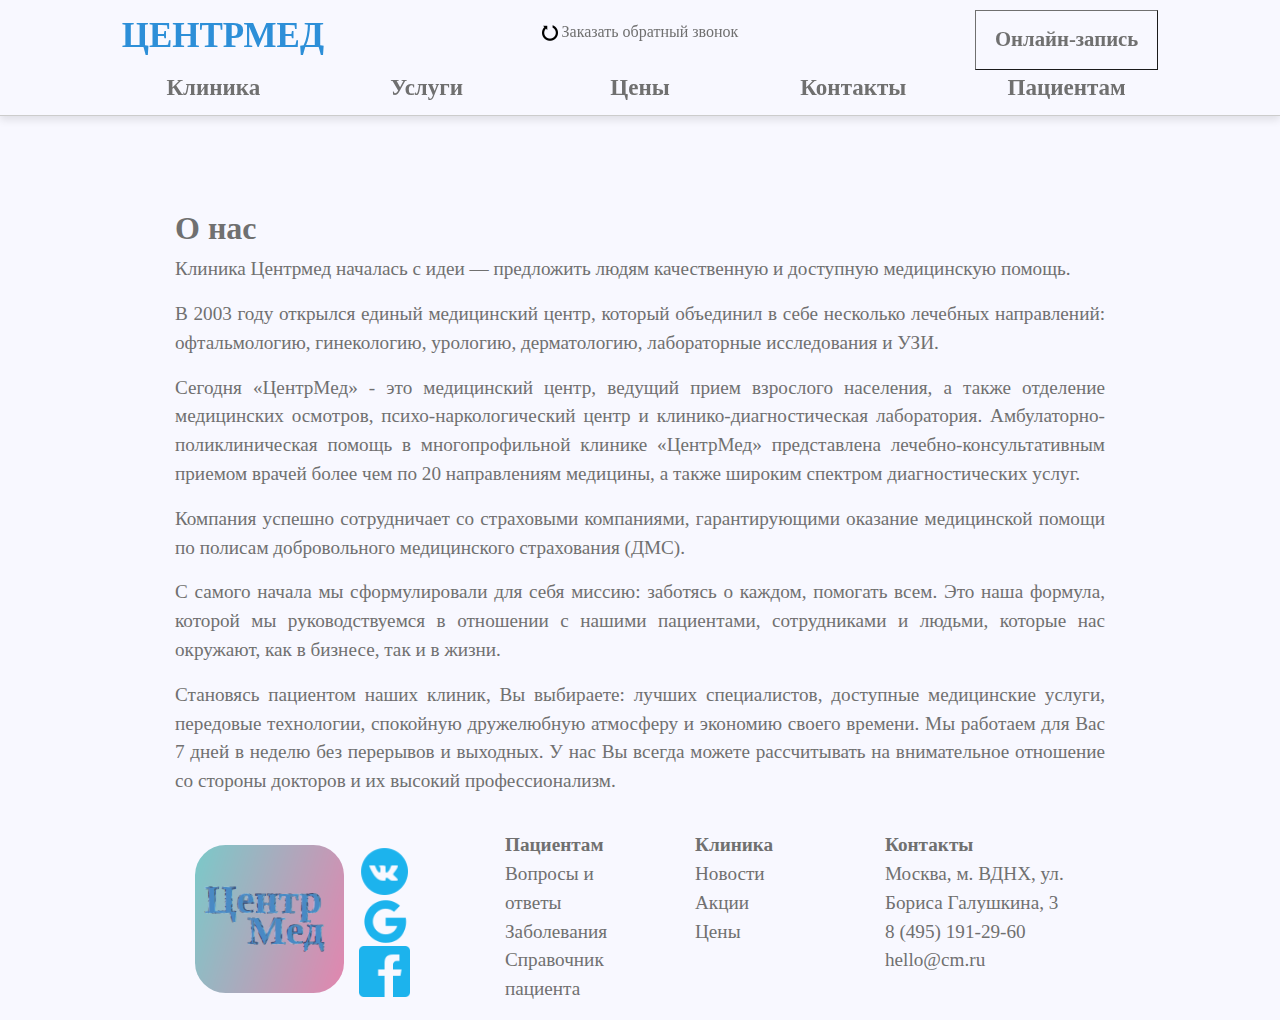
==== clinic.html @ 87211939 "media adaptiv" ====
<!doctype html>
<html lang="ru">
  <head>
    <!-- Required meta tags -->
    <meta charset="utf-8">
    <meta name="viewport" content="width=device-width, initial-scale=1, shrink-to-fit=no">

    <!-- Bootstrap CSS -->
    <link rel="stylesheet" href="https://stackpath.bootstrapcdn.com/bootstrap/4.4.1/css/bootstrap.min.css" integrity="sha384-Vkoo8x4CGsO3+Hhxv8T/Q5PaXtkKtu6ug5TOeNV6gBiFeWPGFN9MuhOf23Q9Ifjh" crossorigin="anonymous">
    
    <link rel="stylesheet" href="css/style.css" type="text/css">
    <link rel="stylesheet" href="css/style_media.css" type="text/css">

    <link rel="shortcut icon" href="media/logo.svg" type="image/png">

    <title>О нас</title>
  </head>
  <body>
    <script src="script.js"></script>
    <!-- Optional JavaScript -->
    <!-- jQuery first, then Popper.js, then Bootstrap JS -->
    <script src="https://code.jquery.com/jquery-3.4.1.slim.min.js" integrity="sha384-J6qa4849blE2+poT4WnyKhv5vZF5SrPo0iEjwBvKU7imGFAV0wwj1yYfoRSJoZ+n" crossorigin="anonymous"></script>
    <script src="https://cdn.jsdelivr.net/npm/popper.js@1.16.0/dist/umd/popper.min.js" integrity="sha384-Q6E9RHvbIyZFJoft+2mJbHaEWldlvI9IOYy5n3zV9zzTtmI3UksdQRVvoxMfooAo" crossorigin="anonymous"></script>
    <script src="https://stackpath.bootstrapcdn.com/bootstrap/4.4.1/js/bootstrap.min.js" integrity="sha384-wfSDF2E50Y2D1uUdj0O3uMBJnjuUD4Ih7YwaYd1iqfktj0Uod8GCExl3Og8ifwB6" crossorigin="anonymous"></script>
    <div class = "hier container-fluid">
      <div class = "row">
        <div class = "logo col-md-2 offset-md-1 col-sm-12">
          <b><a href="index.html">ЦЕНТРМЕД</a></b></div>
        <div class = "call col-md-4 offset-md-1 col-sm-6" align="center">
          <a href = "#" data-toggle="modal" data-target="#exampleModalCenter2">
            <img src = "media/icon.png" width="16px">
            Заказать обратный звонок</a>
        </div>
        <div class = "col-md-2 offset-md-1 col-sm-6">
          <a href="record.html">
          <button class = 'record' href = "record.html"><b>Онлайн-запись</b></button>
        </div>
      </div>
      <div class = "row">
        <div class = "col-md-2 offset-md-1 col-sm-3" align="center">
          <a href="clinic.html"><b>Клиника</b></a>
        </div>
        <div class = "col-md-2 col-sm-3"align="center">
          <a href="services.html"><b>Услуги</b></a>
        </div>
        <div class = "col-md-2 col-sm-3" align="center">
          <a href="prices.html"><b>Цены</b></a>
          </div>
        <!--<div class = "col-2" align="center">
          <a href="doctors.html"><b>Врачи</b></a>
        </div>-->
        <div class = "col-md-2 col-sm-3" align="center">
          <a href="contacts.html"><b>Контакты</b></a>
        </div>
        <div class = "col-md-2 col-sm-3" align="center">
          <a href="to_patients.html"><b>Пациентам</b></a>
          </div>
      </div>
    </div>

    <div class="modal fade" id="exampleModalCenter2" tabindex="-1" role="dialog" aria-labelledby="exampleModalCenter2Title" aria-hidden="true">
      <div class="modal-dialog modal-dialog-centered" role="document">
        <div class="modal-content">
          <div class="modal-header">
            <h5 class="modal-title" id="exampleModalLongTitle">Заказать обратный звонок</h5>
            <button type="button" class="close" data-dismiss="modal" aria-label="Close">
              <span aria-hidden="true">&times;</span>
            </button>
          </div>
          <div class="modal-body">
            <form>
              <div class="form-group">
                <label for="name">ФИО</label>
                <input type="text" class="form-control" id="name" placeholder="Иванов Иван Иванович">
              </div>
              <div class="form-group">
                <label for="number">Номер телефона</label>
                <input type="phone" class="form-control" id="number" placeholder="+7(922)1212120">
              </div>
            </form>
            <div class="modal-footer">
              <button type="button" class="btn btn-secondary" data-dismiss="modal">Закрыть</button>
             <button type="button" class="btn btn-primary" data-toggle="modal" data-target="#name" data-dismiss="modal">Отправить</button>
            </div>
          </div>
        </div>
      </div>
    </div>

    <div class = "after-menu info container-fluid">
      <div class = "row justify-content-center">
        <div class = "col-md-9" align="justify">
          <br>
          <h2 align="left"><b>О нас</b></h2>

          <p>Клиника Центрмед началась с идеи — предложить людям качественную и доступную медицинскую помощь.</p>

          <p>В 2003 году открылся единый медицинский центр, который объединил в себе несколько лечебных 
          направлений: офтальмологию, гинекологию, урологию, дерматологию, лабораторные исследования и УЗИ.</p>

          <p>Сегодня «ЦентрМед» - это медицинский центр, ведущий прием взрослого населения, а также отделение медицинских осмотров, психо-наркологический центр и клинико-диагностическая лаборатория. Амбулаторно-поликлиническая помощь в многопрофильной клинике «ЦентрМед» представлена лечебно-консультативным приемом врачей более чем по 20 направлениям медицины, а также широким спектром диагностических услуг.</p>

          <p>Компания успешно сотрудничает со страховыми компаниями, гарантирующими оказание медицинской помощи по полисам добровольного медицинского страхования (ДМС). </p>

          <p>С самого начала мы сформулировали для себя миссию: заботясь о каждом, помогать всем. 
          Это наша формула, которой мы руководствуемся в отношении с нашими пациентами, сотрудниками и 
          людьми, которые нас окружают, как в бизнесе, так и в жизни.</p>

          <p>Становясь пациентом наших клиник, Вы выбираете: лучших специалистов, доступные медицинские услуги, передовые технологии, спокойную дружелюбную атмосферу и экономию своего времени.
          Мы работаем для Вас 7 дней в неделю без перерывов и выходных. У нас Вы всегда можете рассчитывать на внимательное отношение со стороны докторов и их высокий профессионализм.</p>
        </div>
      </div>
    </div>


    <footer class = "container">
      <div class = "row">
        <div class = "sosials col-md-3 offset-md-1" align = left>
          <img onclick="img_click()" onmouseenter="img_enter()" onmouseleave="img_leave()" id="logomed" src = 'media/cmg.svg' width="70%" class = 'logobot'>
          <div class = "icon">
            <a href="#">
              <img src = "media/vk.png" width="20%">
            </a>
            <a href="#">
              <img src = "media/google.png" width="20%">
            </a>
            <a href="#">
              <img src = "media/facebook.png" width="20%">
            </a>
          </div>
        </div>
        <div class = "col-md-2 col-sm-4">
          <ul>
            <li><a href="to_patients.html"><b>Пациентам</b></a></li>
            <li><a href="questions.html">Вопросы и ответы</a></li>
            <li><a href="diseases.html">Заболевания</a></li>
            <li><a href="directory.html">Справочник пациента</a></li>
          </ul>
        </div>
        <div class = "col-md-2 col-sm-4">
          <ul>
            <li><a href="clinic.html"><b>Клиника</b></a></li>
            <li><a href="news.html">Новости</a></li>
            <li><a href="stocks.html">Акции</a></li>
            <li><a href="prices.html">Цены</a></li>
          </ul>
        </div>
        <div class = "col-md-3 col-sm-4">
          <ul>
            <li><a href="contacts.html"><b>Контакты</b></a></li>
            <li>Москва, м. ВДНХ, 
            ул. Бориса Галушкина, 3</li>
            <li>8 (495) 191-29-60</li>
            <li>hello@cm.ru</li>
          </ul>
        </div>
      </div>
    </footer>
 </body>
</html>
---- css/style.css ----
body{
  color: #707070;
  font-family: 'Segoe UI';
  font-size: 1.2em;
  /*background: #FFFAFA; F8F8FF*/
  background: #F8F8FF;
  width: 100%;
  max-width: 100%;
  overflow-x: hidden;
}

ul {
	list-style: none; /*убираем маркеры списка*/
	margin-top: 1em; /*убираем верхнее и нижнее поле, равное 1em*/
}

.logo a{
  text-decoration: none;
  color: #2D8FD8;
}
.logo a:visited,
.logo a:active,
.logo a:hover{
  color: #2D8FD8;
}

a img{
  text-decoration: none;
}

a{
  color:#707070;
}
a:visited,
a:active,
a:hover{
	color: #707070;
}

.logo{
	font-size: 35px;
	font-family: 'Segoe UI';
	color: #2D8FD8;
}
.call{
	font-size: 16px;
	margin-top: 10px;
}
.col-sm-6{
  width:50%;
}

.hier{
	padding-top: 10px;
	border: 10px;
  padding-bottom: 10px;
  border-bottom: 1px #ccc solid;
  box-shadow: 0 4px 8px rgba(0,0,0,.1);
  position: fixed;
  top: 0;
  background: #F8F8FF;
  z-index: 50;
  font-size: 1.2em;
}
.col-sm-3{
  width:30%;
}

.after-menu{
  padding-top: 120px;
}

.hier-record{
  margin-top: 10px;
  font-size: 0.8em;
}

.hier-record img{
  max-width: 180%;
}

.slider{
	margin-top: -12px;
	margin-bottom: 10px;
  justify-content: center;
}
.text-slider{
  position: absolute;
  top: 46%;
  left: 16%;
  max-width: 520px;
  font-size: 2.5em;
  line-height: 1.2em;
  color:white;
}
.shadow{
  position: absolute;
  right: 0px;
  width: 100%;
  bottom:0;
  height: 700px;
  background: linear-gradient(to top,rgba(0,0,0,.4),rgba(0,0,0,0) 75%);
  pointer-events: none;
  content: "";
}
.slider {
  padding-right: 0px;
  padding-left: 0px;
  margin-left: 0px;
  width: 100%;
  position: relative;
}
#slide_id{
  width:100%;
  height:100%;/*580px*/
}
.sl-max{
  position: relative;
  height: 700px;
}

.slider a{
  z-index: 5;
}
.slider .col-12{
  padding:0px;
}

.slider__control {
  position: absolute;
  top: 60%;
  display: flex;
  align-items: center;
  justify-content: center;
  width: 50px;
  color: #fff;
  text-align: center;
  opacity: 0.5;
  height: 80px;
  transform: translateY(-50%);
  background: rgba(0, 0, 0, 0.5);
}

.slider__control:hover,
.slider__control:focus {
  color: #fff;
  text-decoration: none;
  outline: 0;
  opacity: 0.9;
}

.slider__control_prev {
  left: 0;
}

.slider__control_next {
  right:0;
}

.slider__control::before {
  content: "";
  display: inline-block;
  width: 30px;
  height: 30px;
  background: transparent no-repeat center center;
  background-size: 100% 100%;
}

.slider__control_prev::before {
  background-image: url("data:image/svg+xml;charset=utf8,%3Csvg xmlns='http://www.w3.org/2000/svg' fill='%23fff' viewBox='0 0 8 8'%3E%3Cpath d='M5.25 0l-4 4 4 4 1.5-1.5-2.5-2.5 2.5-2.5-1.5-1.5z'/%3E%3C/svg%3E");
}

.slider__control_next::before {
  background-image: url("data:image/svg+xml;charset=utf8,%3Csvg xmlns='http://www.w3.org/2000/svg' fill='%23fff' viewBox='0 0 8 8'%3E%3Cpath d='M2.75 0l-1.5 1.5 2.5 2.5-2.5 2.5 1.5 1.5 4-4-4-4z'/%3E%3C/svg%3E");
}

.sosials img{
  float:left;
  margin-top: 18px;
}

.logobot{
  padding: 15px;
}

.sosials a{
  margin-top: 10px;
}
.icon{
  margin-top: 35px;
}
.icon img{
  margin-top:-1px;
}

.search{
  padding-top: 3px;
  margin-top:10px;
  height: 40px; /* Размеры */
  outline: 2px solid #707070; 
  border: 1px solid #fff; 
  color: #707070;;
  background: #F8F8FF;
}

.button-search{
  min-width: 10%;
  margin-left: 15px;
  margin-top:10px;
  padding-top:2px;
  height: 40px;
  color: #F8F8FF;
  background-color:#2D8FD8;
  border-radius: 25px;
  border:0px;
}

.doctor{
  margin-top:20px;
  min-height: 300px;
  background-color:#DBE9EB;
  border-top-right-radius: 30px;
  border-top-left-radius: 30px;
}


.photo img{
  border-radius: 50%;
  width: 110%;
  margin-top: 50px;
  float: left;
}

.text-doctor{
  font-size: 0.8em;
  margin-top: 2%;

}

.text-doctor h2{
  font-size: 1.25em;
}

.text-doctor img{
  margin-bottom: 5px;
  width: 5%;
}

.time-ago{
  margin-top: 20%;
  font-size: 0.85em;

}

.record{
  border-width: 1px;
  color: #707070;
  border-color: #707070;
  background: #F8F8FF;
  width: 100%;
  font-size: 0.9em;
  height: 60px;
}
.col-sm-4 .record{
  width:50%;
}

.record:focus,
.record:hover{
  background: linear-gradient(135deg,#79CBCA,#E684AE);
  border-width: 0px;
  color: #F8F8FF;
}

.record-panel{
  font-size: 0.8em;
  margin-top: 2%;
}

.record-panel p{
  margin-bottom: 7px;
  font-size: 0.98em;
  float:left;
  margin-left:5px;
  
}

.button-panel button{
  height: 33px;
  min-width: 100px;
  color: #707070;
  background-color: #F8F8FF;
  border:0px;
  margin-right: 10px;/*2%*/
  float: center;

}

.button-panel .left{
  border-radius: 20px;
  border-top-left-radius: 0px;
}

.button-panel .right{
  border-radius: 20px;
  border-top-right-radius: 0px;
}

.button-panel .center{
  border-radius: 20px;
}

.button-panel button:hover,
.button-panel button:focus{
  color: #F8F8FF;
  background-color: #2D8FD8;
}

.button-panel .activ{
  color: #F8F8FF;
  background-color: #2D8FD8;
}

.time-panel{
  padding-left: 6%;
}

.time-panel button{
  height: 30px;
  min-width: 19%;
  color: #707070;
  background-color: #F8F8FF;
  border: 0px;
  margin-right: 1em;/*6%*/
  margin-top: 0.8em;
  float: left;
  border-radius: 3px;
}

.time-panel button:hover,
.time-panel button:focus{
  color: #F8F8FF;
  background-color: #2D8FD8;
}

.time-panel .activ{
  color: #F8F8FF;
  background-color: #2D8FD8;
}

.record-panel .number{
  margin-top: 7%;
  font-size: 0.98em;
}

.form-group{
  margin: 5px;
}
.form-group label{
  font-size: 0.98em;
}
---- css/style_media.css ----
@media (min-width: 319px) {
  .slider{
    margin-top: 60px;
  }
  .sosials{
    display: none;
  }
  .inform h2{
    font-size: 1em;
  }
  .slider__control {
    width: 20px;
    height: 30px;
  }
  .info{
    margin-top: 60px;
  }
  .hier{
    font-size: 0.9em;
  }
  .sl-max{
    height: 265px;
  }
  .slider__control {
    top: 70%;
  }
  #slide_id{
    height:100%;
  }
  .text-slider{
    top: 60%;
    left: 10%;
    width: 140px;
    font-size: 0.7em;
    line-height: 1em;
    color:white;
  }
}

@media (min-width: 374px) {
  .slider{
    margin-top: 60px;
  }
  .sosials{
    display: none;
  }
  .inform h2{
    font-size: 1em;
  }
  .slider__control {
    width: 20px;
    height: 30px;
  }
  .info{
    margin-top: 60px;
  }
  .hier{
    font-size: 0.9em;
  }
  .sl-max{
    height: 289px;
  }
  .slider__control {
    top: 70%;
  }
  #slide_id{
    height:100%;
  }
  .text-slider{
    top: 60%;
    left: 10%;
    width: 185px;
    font-size: 0.9em;
    line-height: 1em;
    color:white;
  }
}

@media (min-width: 425px) {
  .slider{
    margin-top: 60px;
  }
  .sosials{
    display: none;
  }
  .inform h2{
    font-size: 1em;
  }
  .slider__control {
    width: 20px;
    height: 30px;
  }
  .info{
    margin-top: 60px;
  }
  .hier{
    font-size: 0.9em;
  }
  .sl-max{
    height: 310px;
  }
  .slider__control {
    top: 70%;
  }
  #slide_id{
    height:100%;
  }
  .text-slider{
    top: 60%;
    left: 10%;
    width: 185px;
    font-size: 0.9em;
    line-height: 1em;
    color:white;
  }
}

@media (min-width: 767px) {
  .slider{
    margin-top: -15px;
  }
  .sosials{
    display: inline;
  }
  .inform h2{
    font-size: 1em;
  }
  .slider__control {
    width: 20px;
    height: 30px;
  }
  .info{
    margin-top: 60px;
  }
  .hier{
    font-size: 0.9em;
  }
  .sl-max{
    height: 451px;
  }
  .slider__control {
    top: 60%;
  }
  #slide_id{
    height:100%;
  }
  .text-slider{
    top: 50%;
    left: 16%;
    width: 290px;
    font-size: 1.4em;
    line-height: 1em;
    color:white;
  }
}
@media (min-width: 1023px) {
  body{
    font-size: 1.2em;
  }
  .slider{
    margin-top: -12px;
  }
  .inform h2{
    font-size: 1.6em;
  }
  .slider__control {
    width: 50px;
    height: 80px;
}
  .info{
    margin-top: 60px;
  }
  .hier{
    font-size: 1.2em;
  }
  .sl-max{
    height: 557px;
  }
  .slider__control {
    top: 60%;
  }
  #slide_id{
    height:100%;
  }
  .text-slider{
    top: 46%;
    left: 10%;
    width: 520px;
    font-size: 2.5em;
    line-height: 1.2em;
  }
}

@media (min-width: 1030px) {
    .sl-max{
    height: 692px;
  }
}
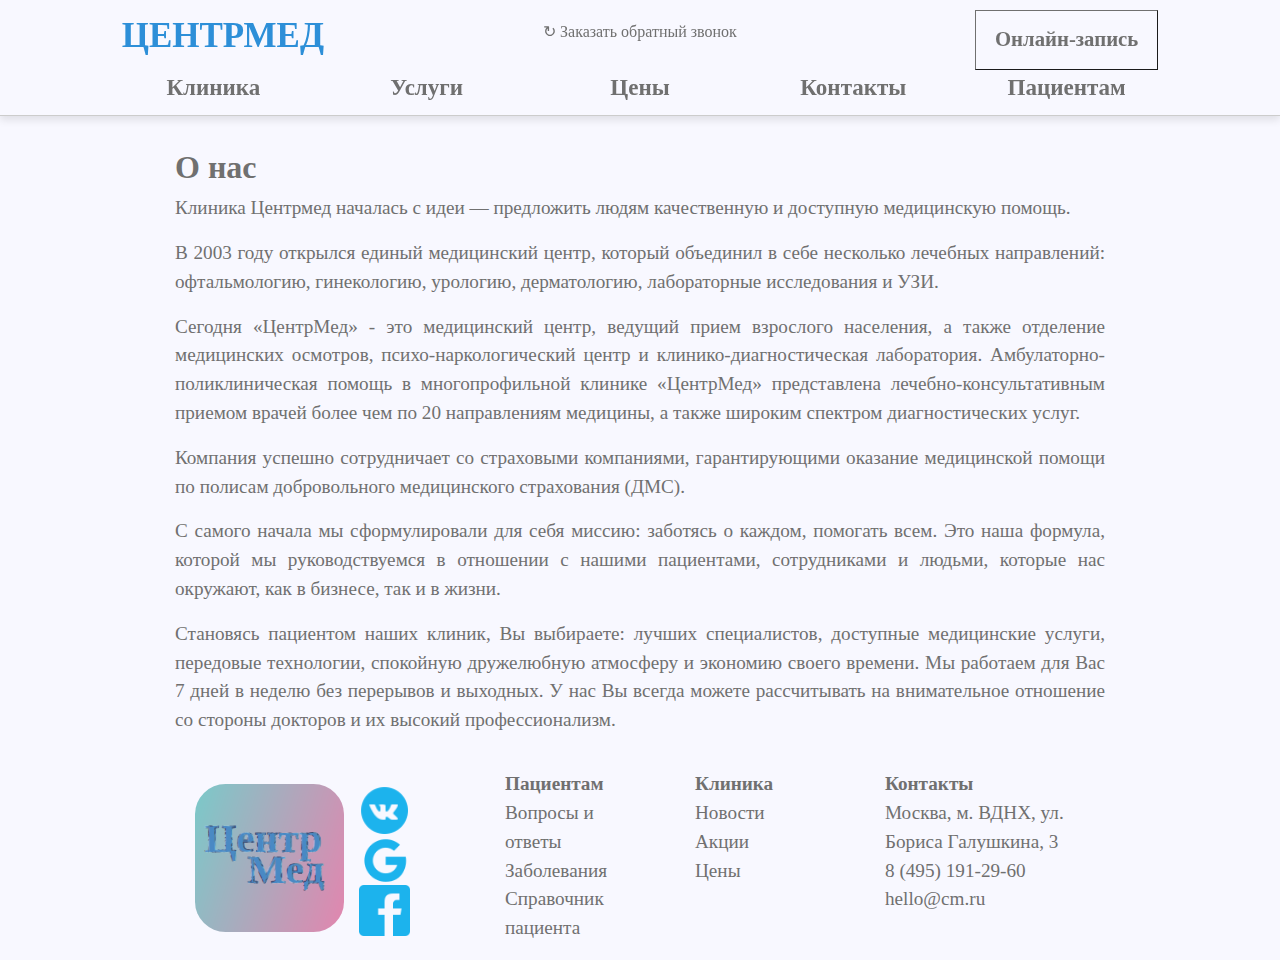
==== commit 973a0ebc: "icon call" ====
--- a/clinic.html
+++ b/clinic.html
@@ -28,8 +28,7 @@
           <b><a href="index.html">ЦЕНТРМЕД</a></b></div>
         <div class = "call col-md-4 offset-md-1 col-sm-6" align="center">
           <a href = "#" data-toggle="modal" data-target="#exampleModalCenter2">
-            <img src = "media/icon.png" width="16px">
-            Заказать обратный звонок</a>
+            <a href="#" data-toggle="modal" data-target="#exampleModalCenter2"> &#8635 Заказать обратный звонок</a>
         </div>
         <div class = "col-md-2 offset-md-1 col-sm-6">
           <a href="record.html">
--- a/css/style.css
+++ b/css/style.css
@@ -99,7 +99,7 @@
   width: 100%;
   bottom:0;
   height: 700px;
-  background: linear-gradient(to top,rgba(0,0,0,.4),rgba(0,0,0,0) 75%);
+  background: linear-gradient(to top,rgba(0,0,0,.6),rgba(0,0,0,0) 75%);
   pointer-events: none;
   content: "";
 }
@@ -358,4 +358,4 @@
 }
 .form-group label{
   font-size: 0.98em;
-}
+}--- a/css/style_media.css
+++ b/css/style_media.css
@@ -19,7 +19,7 @@
     font-size: 0.9em;
   }
   .sl-max{
-    height: 265px;
+    height: 100%;
   }
   .slider__control {
     top: 70%;
@@ -35,6 +35,12 @@
     line-height: 1em;
     color:white;
   }
+  .heading h2{
+    font-size: 0.7em;
+  }
+  .crawl p{
+    font-size: 0.6em;
+  }
 }
 
 @media (min-width: 374px) {
@@ -58,7 +64,7 @@
     font-size: 0.9em;
   }
   .sl-max{
-    height: 289px;
+    height: 100%;
   }
   .slider__control {
     top: 70%;
@@ -74,6 +80,12 @@
     line-height: 1em;
     color:white;
   }
+    .heading h2{
+    font-size: 0.8em;
+  }
+  .crawl p{
+    font-size: 0.7em;
+  }
 }
 
 @media (min-width: 425px) {
@@ -97,7 +109,7 @@
     font-size: 0.9em;
   }
   .sl-max{
-    height: 310px;
+   height: 100%;
   }
   .slider__control {
     top: 70%;
@@ -113,6 +125,12 @@
     line-height: 1em;
     color:white;
   }
+    .heading h2{
+    font-size: 0.9em;
+  }
+  .crawl p{
+    font-size: 0.8em;
+  }
 }
 
 @media (min-width: 767px) {
@@ -130,13 +148,13 @@
     height: 30px;
   }
   .info{
-    margin-top: 60px;
-  }
-  .hier{
-    font-size: 0.9em;
-  }
-  .sl-max{
-    height: 451px;
+    margin-top: -10px;
+  }
+  .hier{
+    font-size: 0.9em;
+  }
+  .sl-max{
+    height: 100%;
   }
   .slider__control {
     top: 60%;
@@ -152,6 +170,12 @@
     line-height: 1em;
     color:white;
   }
+    .heading h2{
+    font-size: 1em;
+  }
+  .crawl p{
+    font-size: 0.9em;
+  }
 }
 @media (min-width: 1023px) {
   body{
@@ -168,13 +192,13 @@
     height: 80px;
 }
   .info{
-    margin-top: 60px;
+    margin-top: -7px;
   }
   .hier{
     font-size: 1.2em;
   }
   .sl-max{
-    height: 557px;
+    height: 100%;
   }
   .slider__control {
     top: 60%;
@@ -189,10 +213,19 @@
     font-size: 2.5em;
     line-height: 1.2em;
   }
+    .heading h2{
+    font-size: 1.5rem;
+  }
+  .crawl p{
+    font-size: 1em;
+  }
 }
 
 @media (min-width: 1030px) {
-    .sl-max{
+  .sl-max{
     height: 692px;
   }
-}
+  .info{
+    margin-top: -1px;
+  }
+}
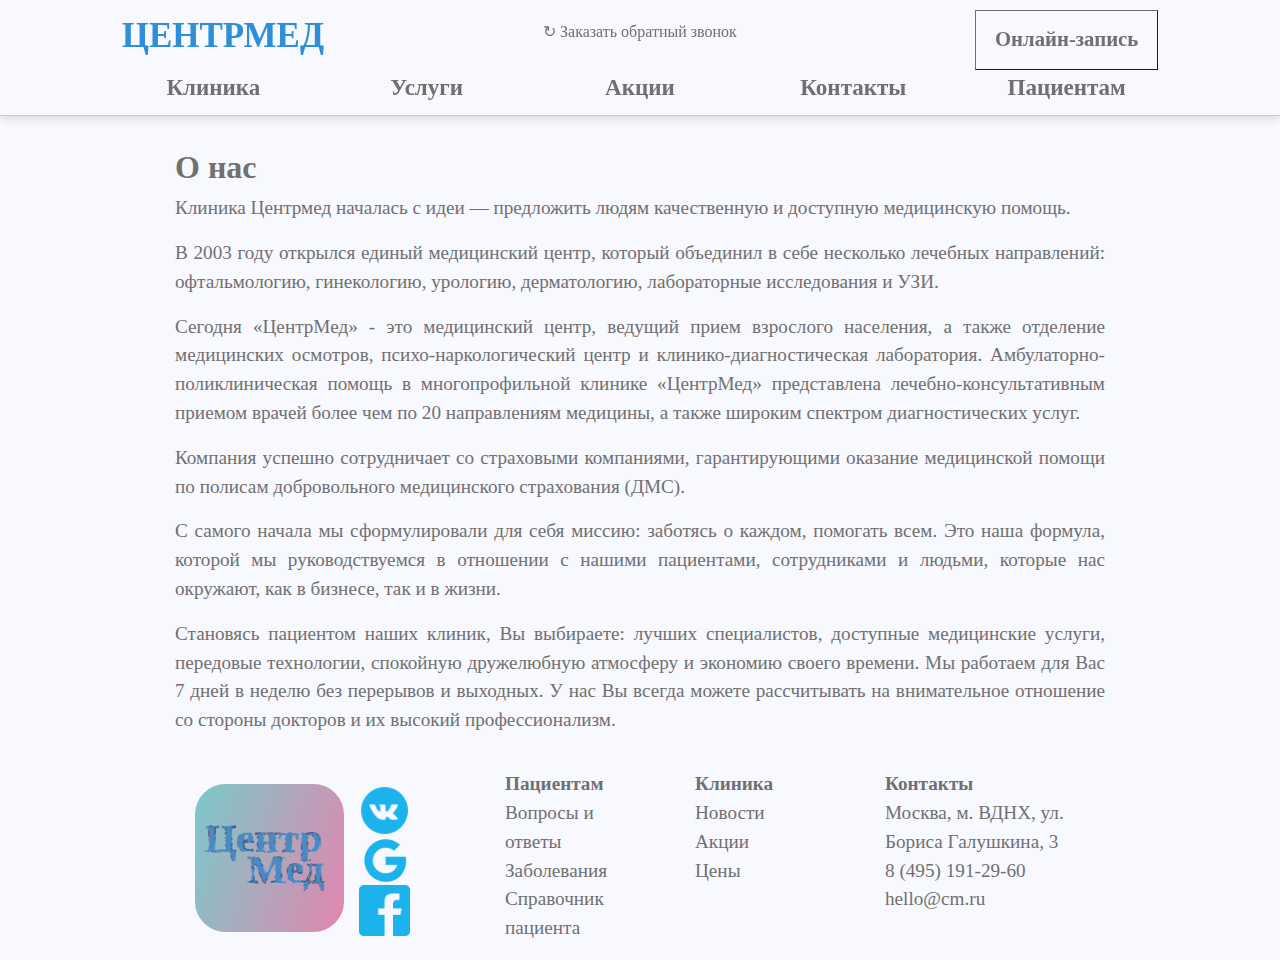
==== commit b2dc9c1f: "add stocks.html, change menu" ====
--- a/clinic.html
+++ b/clinic.html
@@ -43,7 +43,7 @@
           <a href="services.html"><b>Услуги</b></a>
         </div>
         <div class = "col-md-2 col-sm-3" align="center">
-          <a href="prices.html"><b>Цены</b></a>
+          <a href="stocks.html"><b>Акции</b></a>
           </div>
         <!--<div class = "col-2" align="center">
           <a href="doctors.html"><b>Врачи</b></a>
@@ -76,15 +76,35 @@
                 <label for="number">Номер телефона</label>
                 <input type="phone" class="form-control" id="number" placeholder="+7(922)1212120">
               </div>
+               <div class="modal-footer">
+              <button type="button" class="btn btn-secondary" data-dismiss="modal">Закрыть</button>
+              <button type="button" class="btn btn-primary" data-toggle="modal" data-target="#call-form-answers" data-dismiss="modal">Отправить</button>
+            </div>
             </form>
+          </div>
+        </div>
+      </div>
+    </div>
+
+    <div class="modal fade" id="call-form-answers" tabindex="-1" role="dialog" aria-labelledby="nametitle" aria-hidden="true">
+      <div class="modal-dialog modal-dialog-centered" role="document">
+        <div class="modal-content">
+          <div class="modal-header">
+            <h5 class="modal-title" id="exampleModalLongTitle">Ожидайте звонка</h5>
+            <button type="button" class="close" data-dismiss="modal" aria-label="Close">
+              <span aria-hidden="true">&times;</span>
+            </button>
+          </div>
+          <div class="modal-body">
+            <label for="name">Ваша заявка принята! Администратор в ближайшее время свяжется с вами.</label>
             <div class="modal-footer">
               <button type="button" class="btn btn-secondary" data-dismiss="modal">Закрыть</button>
-             <button type="button" class="btn btn-primary" data-toggle="modal" data-target="#name" data-dismiss="modal">Отправить</button>
             </div>
           </div>
         </div>
       </div>
     </div>
+
 
     <div class = "after-menu info container-fluid">
       <div class = "row justify-content-center">
@@ -141,7 +161,7 @@
             <li><a href="clinic.html"><b>Клиника</b></a></li>
             <li><a href="news.html">Новости</a></li>
             <li><a href="stocks.html">Акции</a></li>
-            <li><a href="prices.html">Цены</a></li>
+            <li><a href="services.html">Цены</a></li>
           </ul>
         </div>
         <div class = "col-md-3 col-sm-4">
--- a/css/style_media.css
+++ b/css/style_media.css
@@ -229,3 +229,12 @@
     margin-top: -1px;
   }
 }
+
+@media (max-width: 320px) {
+  .hier-record{
+    margin-top: 90px;
+  }
+  .heading-record h2{
+    font-size: 1em;
+  }
+}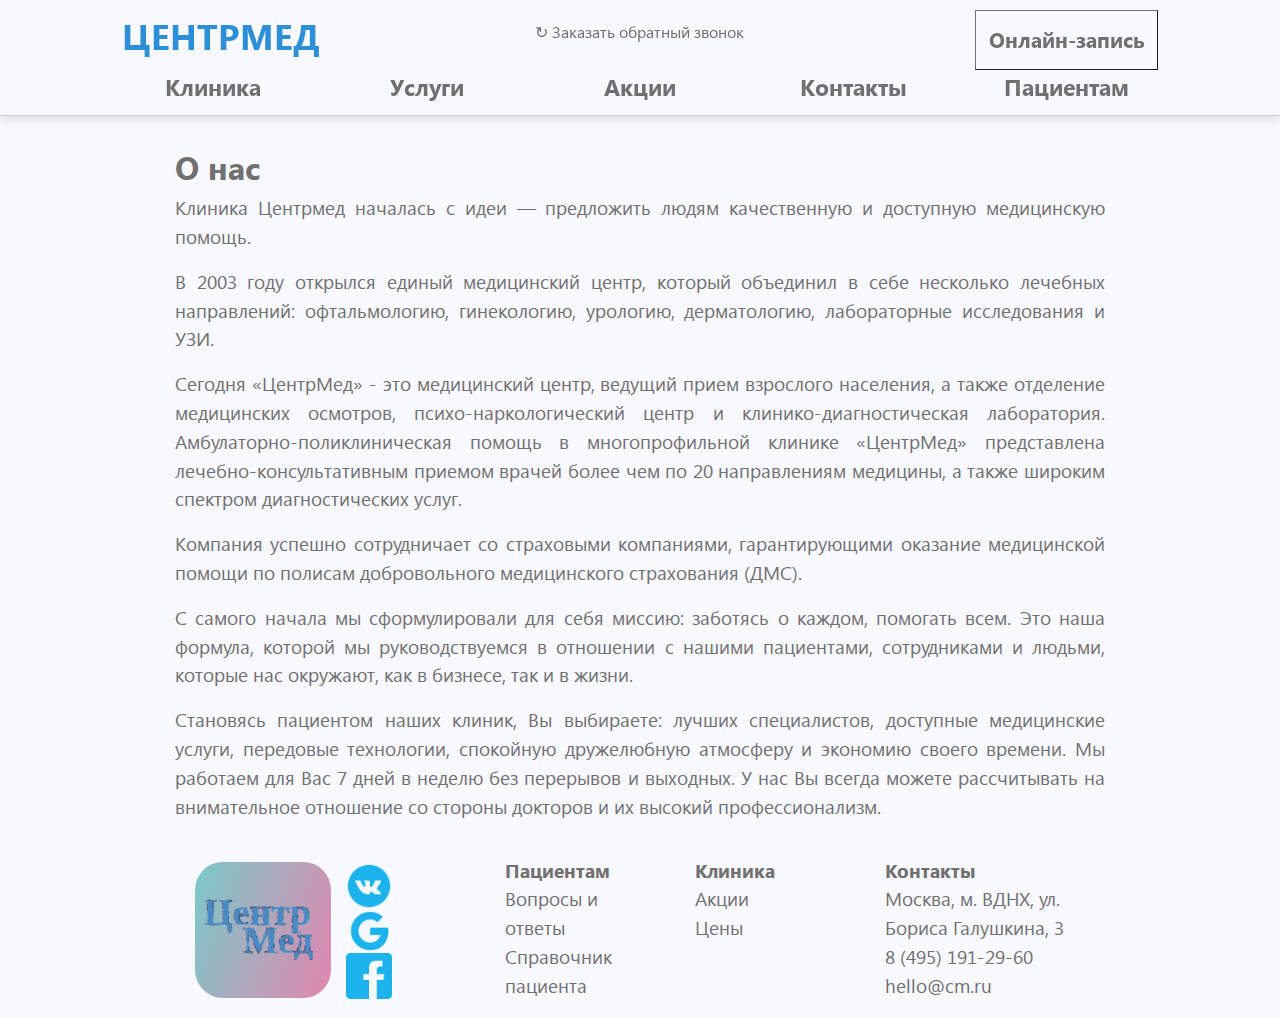
==== commit 78d360f5: "fixed footer, made to_patient" ====
--- a/clinic.html
+++ b/clinic.html
@@ -135,33 +135,31 @@
     <footer class = "container">
       <div class = "row">
         <div class = "sosials col-md-3 offset-md-1" align = left>
-          <img onclick="img_click()" onmouseenter="img_enter()" onmouseleave="img_leave()" id="logomed" src = 'media/cmg.svg' width="70%" class = 'logobot'>
+          <img onclick="img_click()" onmouseenter="img_enter()" onmouseleave="img_leave()" id="logomed" src = 'media/cmg.svg' width="65%" class = 'logobot'>
           <div class = "icon">
             <a href="#">
-              <img src = "media/vk.png" width="20%">
+              <img src = "media/vk.png" width="18%">
             </a>
             <a href="#">
-              <img src = "media/google.png" width="20%">
+              <img src = "media/google.png" width="18%">
             </a>
             <a href="#">
-              <img src = "media/facebook.png" width="20%">
+              <img src = "media/facebook.png" width="18%">
             </a>
           </div>
         </div>
         <div class = "col-md-2 col-sm-4">
           <ul>
             <li><a href="to_patients.html"><b>Пациентам</b></a></li>
-            <li><a href="questions.html">Вопросы и ответы</a></li>
-            <li><a href="diseases.html">Заболевания</a></li>
+            <li><a href="to_patients.html">Вопросы и ответы</a></li>
             <li><a href="directory.html">Справочник пациента</a></li>
           </ul>
         </div>
         <div class = "col-md-2 col-sm-4">
           <ul>
             <li><a href="clinic.html"><b>Клиника</b></a></li>
-            <li><a href="news.html">Новости</a></li>
             <li><a href="stocks.html">Акции</a></li>
-            <li><a href="services.html">Цены</a></li>
+            <li><a href="stocks.html">Цены</a></li>
           </ul>
         </div>
         <div class = "col-md-3 col-sm-4">
--- a/css/style.css
+++ b/css/style.css
@@ -1,6 +1,6 @@
 body{
   color: #707070;
-  font-family: 'Segoe UI';
+  font-family: 'Segoe UI',sans-serif;
   font-size: 1.2em;
   /*background: #FFFAFA; F8F8FF*/
   background: #F8F8FF;
@@ -8,7 +8,10 @@
   max-width: 100%;
   overflow-x: hidden;
 }
-
+b{
+  font-family: 'Segoe UI Bold',sans-serif;
+  font-weight: 500;
+}
 ul {
 	list-style: none; /*убираем маркеры списка*/
 	margin-top: 1em; /*убираем верхнее и нижнее поле, равное 1em*/
@@ -39,7 +42,7 @@
 
 .logo{
 	font-size: 35px;
-	font-family: 'Segoe UI';
+	font-family: 'Segoe UI', sans-serif;
 	color: #2D8FD8;
 }
 .call{
@@ -176,7 +179,7 @@
 
 .sosials img{
   float:left;
-  margin-top: 18px;
+  margin-top: 10px;
 }
 
 .logobot{
@@ -184,10 +187,10 @@
 }
 
 .sosials a{
-  margin-top: 10px;
+  margin-top: 5px;
 }
 .icon{
-  margin-top: 35px;
+  margin-top: 27px;
 }
 .icon img{
   margin-top:-1px;
@@ -219,8 +222,7 @@
   margin-top:20px;
   min-height: 300px;
   background-color:#DBE9EB;
-  border-top-right-radius: 30px;
-  border-top-left-radius: 30px;
+  border-radius: 30px;
 }
 
 
@@ -358,4 +360,19 @@
 }
 .form-group label{
   font-size: 0.98em;
+}
+.blocked{
+  background: #808080;
+  opacity: 1;
+}
+
+.picture-link{
+  border-radius: 10px;
+  margin-top: 10px
+}
+.text-picture-link{
+  position: relative;
+  bottom: 2.2em;
+  text-align: center;
+  vertical-align: center;
 }--- a/css/style_media.css
+++ b/css/style_media.css
@@ -1,3 +1,11 @@
+@font-face {
+font-family: 'Segoe UI Bold';
+src: url(../fonts/SegoeUIBold.ttf);
+}
+@font-face {
+font-family: 'Segoe UI';
+src: url(../fonts/SegoeUI.ttf);
+}
 @media (min-width: 319px) {
   .slider{
     margin-top: 60px;
@@ -17,6 +25,9 @@
   }
   .hier{
     font-size: 0.9em;
+  }
+  .hier-record{
+    margin-top: 4em;
   }
   .sl-max{
     height: 100%;
@@ -41,6 +52,9 @@
   .crawl p{
     font-size: 0.6em;
   }
+  .banner{
+    font-size: 0.6em;
+  }
 }
 
 @media (min-width: 374px) {
@@ -152,6 +166,9 @@
   }
   .hier{
     font-size: 0.9em;
+  }
+  .hier-record{
+    margin-top: 1em;
   }
   .sl-max{
     height: 100%;
@@ -176,6 +193,9 @@
   .crawl p{
     font-size: 0.9em;
   }
+  .banner h2{
+    font-size: 2.5em;
+  }
 }
 @media (min-width: 1023px) {
   body{
@@ -228,6 +248,18 @@
   .info{
     margin-top: -1px;
   }
+  .heading h2{
+    font-size: 1.8rem;
+}
+@media (min-width: 1030px) {
+  .sl-max{
+    height: 105.5vh;
+  }
+  .info{
+    margin-top: -1px;
+  }
+  .heading h2{
+    font-size: 1.8rem;
 }
 
 @media (max-width: 320px) {
@@ -237,4 +269,14 @@
   .heading-record h2{
     font-size: 1em;
   }
+}
+@media (max-width: 375px) {
+  .hier-record{
+    margin-top: 90px;
+  }
+}
+@media (max-width: 425px) {
+  .hier-record{
+    margin-top: 90px;
+  }
 }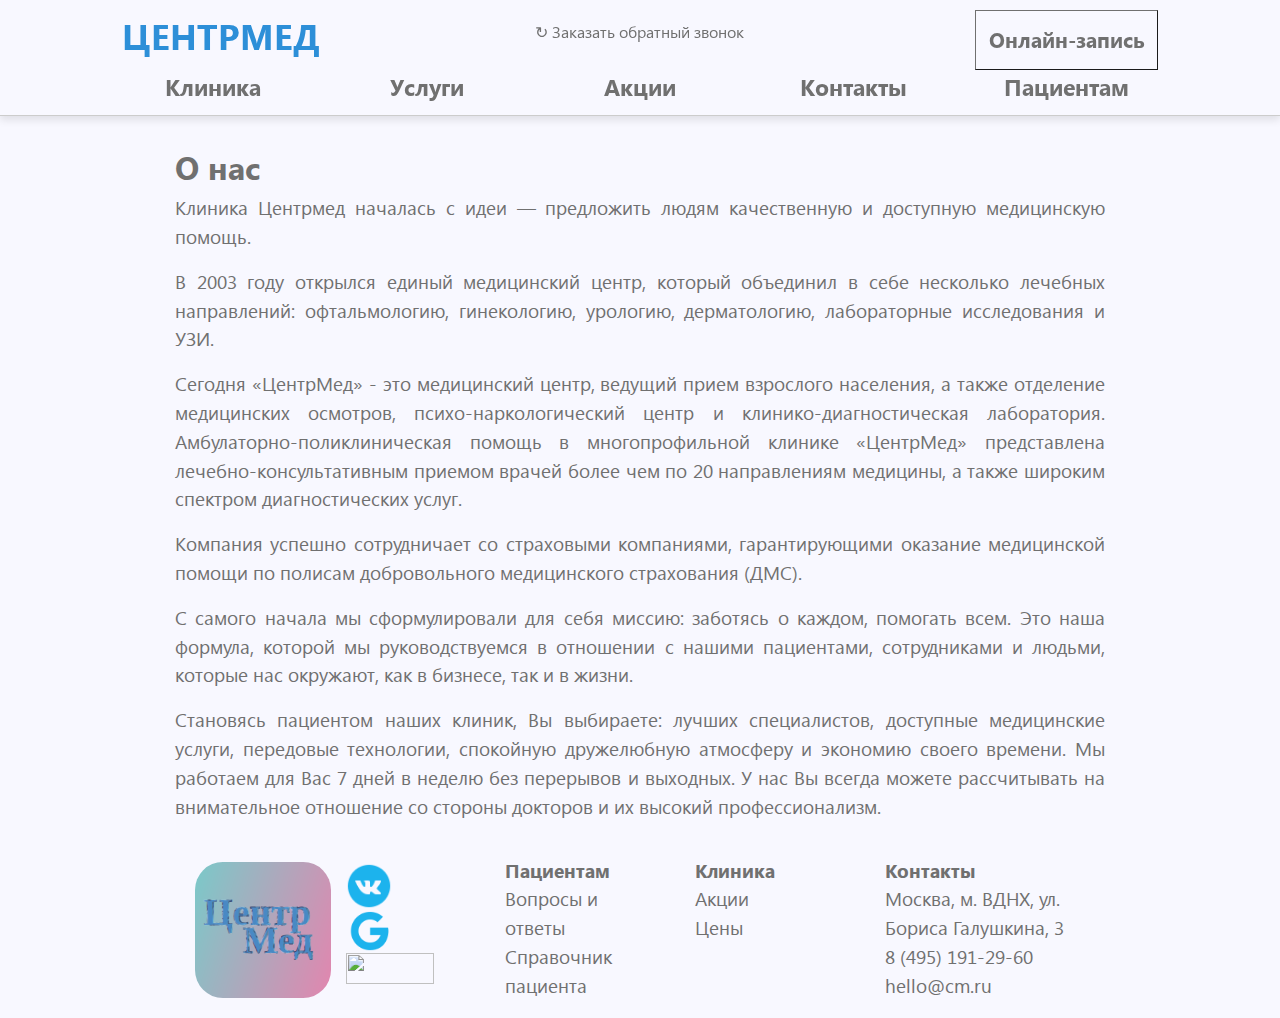
==== commit 2fc25df5: "add liveinternet" ====
--- a/clinic.html
+++ b/clinic.html
@@ -143,9 +143,19 @@
             <a href="#">
               <img src = "media/google.png" width="18%">
             </a>
-            <a href="#">
+            <!--<a href="#">
               <img src = "media/facebook.png" width="18%">
-            </a>
+            </a>-->
+            <!--LiveInternet counter--><a href="https://www.liveinternet.ru/click"
+            target="_blank"><img id="licnt5F09" width="88" height="31" style="border:0" 
+            title="LiveInternet: показано число просмотров за 24 часа, посетителей за 24 часа и за сегодня"
+            src="[data-uri]"
+            alt=""/></a><script>(function(d,s){d.getElementById("licnt5F09").src=
+            "https://counter.yadro.ru/hit?t14.10;r"+escape(d.referrer)+
+            ((typeof(s)=="undefined")?"":";s"+s.width+"*"+s.height+"*"+
+            (s.colorDepth?s.colorDepth:s.pixelDepth))+";u"+escape(d.URL)+
+            ";h"+escape(d.title.substring(0,150))+";"+Math.random()})
+            (document,screen)</script><!--/LiveInternet-->
           </div>
         </div>
         <div class = "col-md-2 col-sm-4">
@@ -159,7 +169,7 @@
           <ul>
             <li><a href="clinic.html"><b>Клиника</b></a></li>
             <li><a href="stocks.html">Акции</a></li>
-            <li><a href="stocks.html">Цены</a></li>
+            <li><a href="services.html">Цены</a></li>
           </ul>
         </div>
         <div class = "col-md-3 col-sm-4">
@@ -174,4 +184,4 @@
       </div>
     </footer>
  </body>
-</html>+</html>
